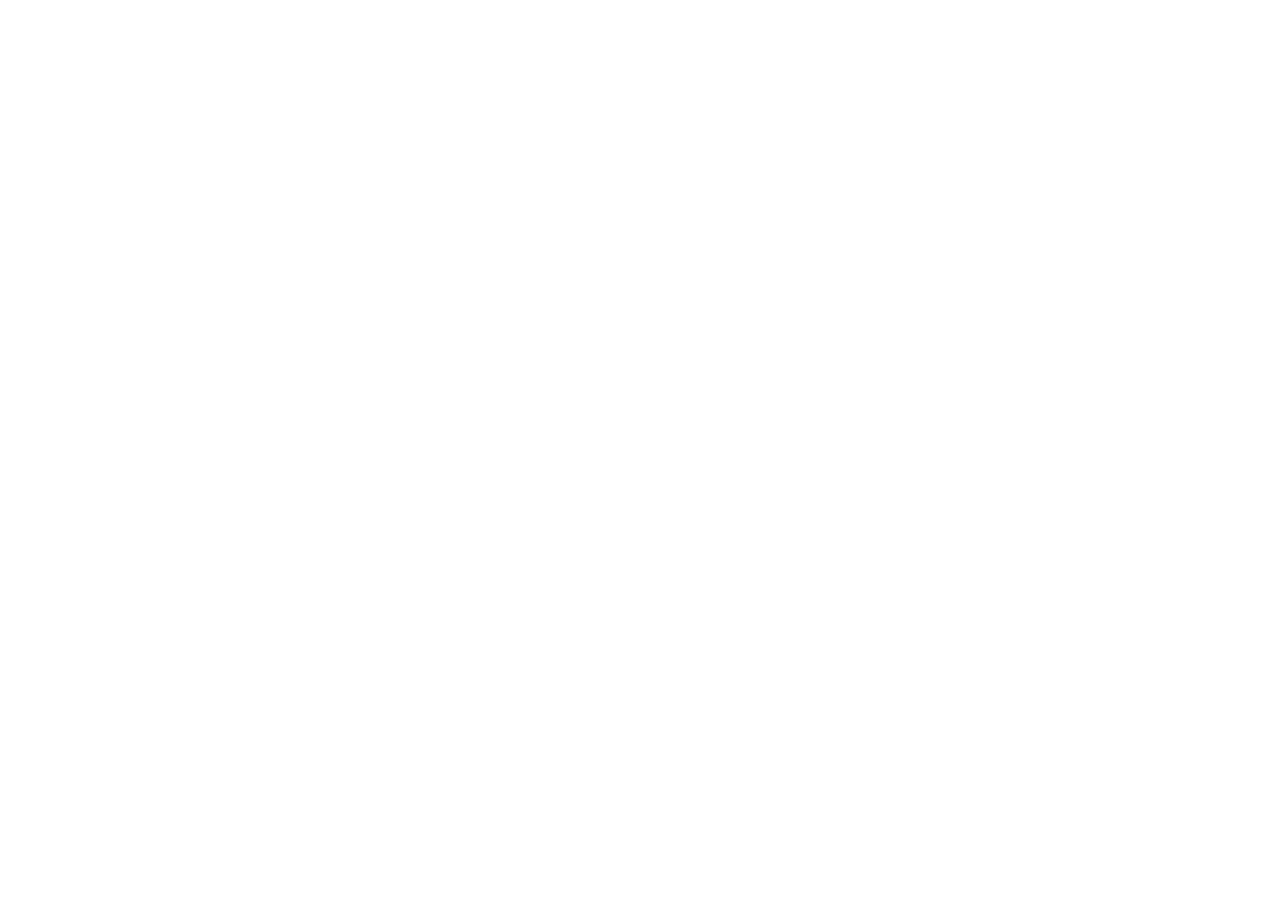
==== index.html @ 01bc5b58 "Added Boilerplate to index.html" ====
<!DOCTYPE html>
<html lang="en">
<head>
    <meta charset="UTF-8">
    <meta name="viewport" content="width=device-width, initial-scale=1.0">
    <title>Recipe</title>
</head>
<body>
    
</body>
</html>
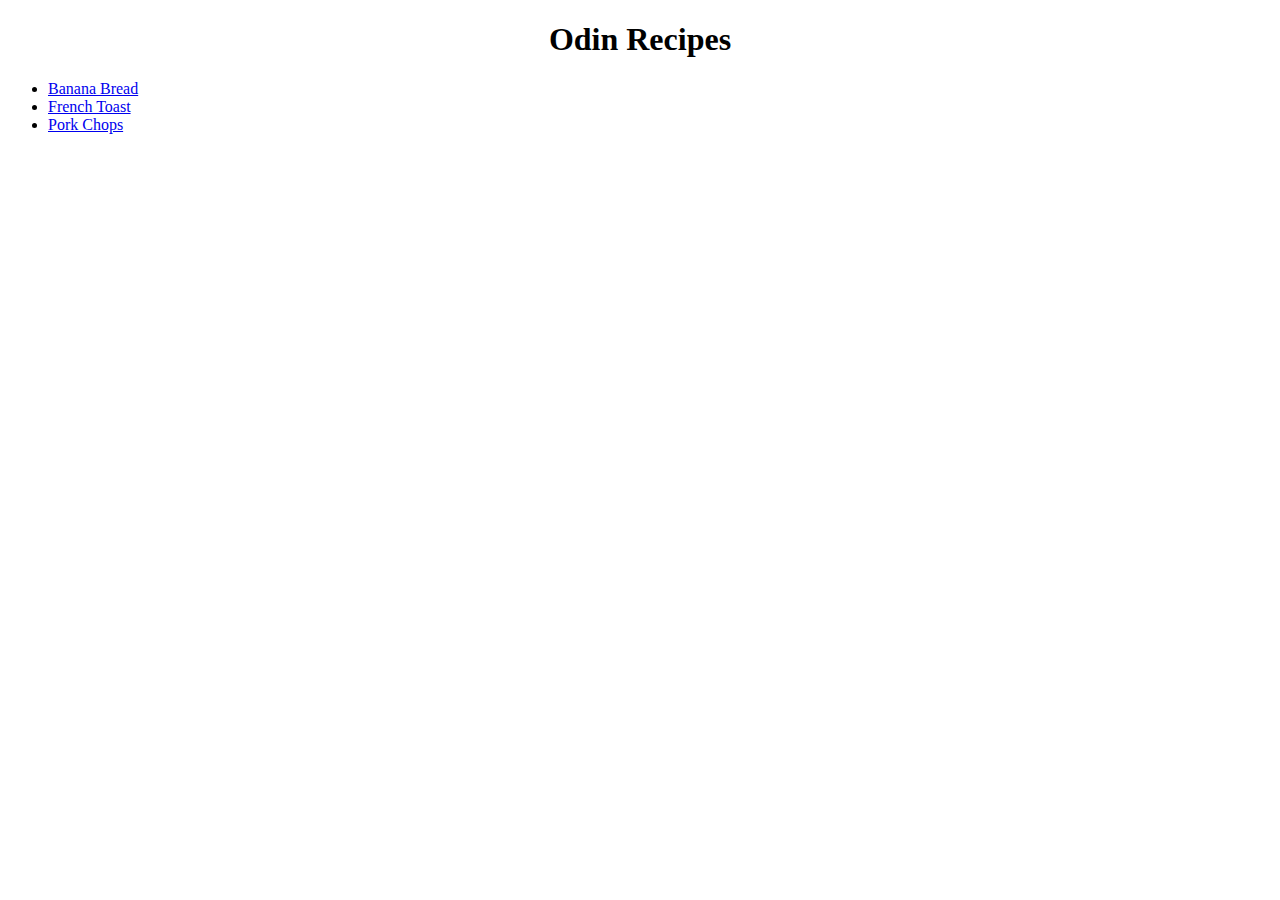
==== commit 3d7353bb: "Add links to recipe pages" ====
--- a/index.html
+++ b/index.html
@@ -3,9 +3,15 @@
 <head>
     <meta charset="UTF-8">
     <meta name="viewport" content="width=device-width, initial-scale=1.0">
-    <title>Recipe</title>
+    <link rel="stylesheet" type="text/css" href="./css/stylesheet.css">
+<title> Odin Recipes Home</title>
 </head>
 <body>
-    
+    <h1> Odin Recipes </h1>
+<ul>
+    <li><a href="recipes/banana-bread.html"> Banana Bread</a></li>
+    <li><a href="recipes/french-toast.html"> French Toast</a></li>
+    <li><a href="recipes/pork-chops.html"> Pork Chops</a></li>
+</ul>
 </body>
 </html>--- a/css/stylesheet.css
+++ b/css/stylesheet.css
@@ -0,0 +1,8 @@
+body {
+    background-color: white;
+}
+
+h1{
+    font-family: copperplate;
+    text-align: center;
+}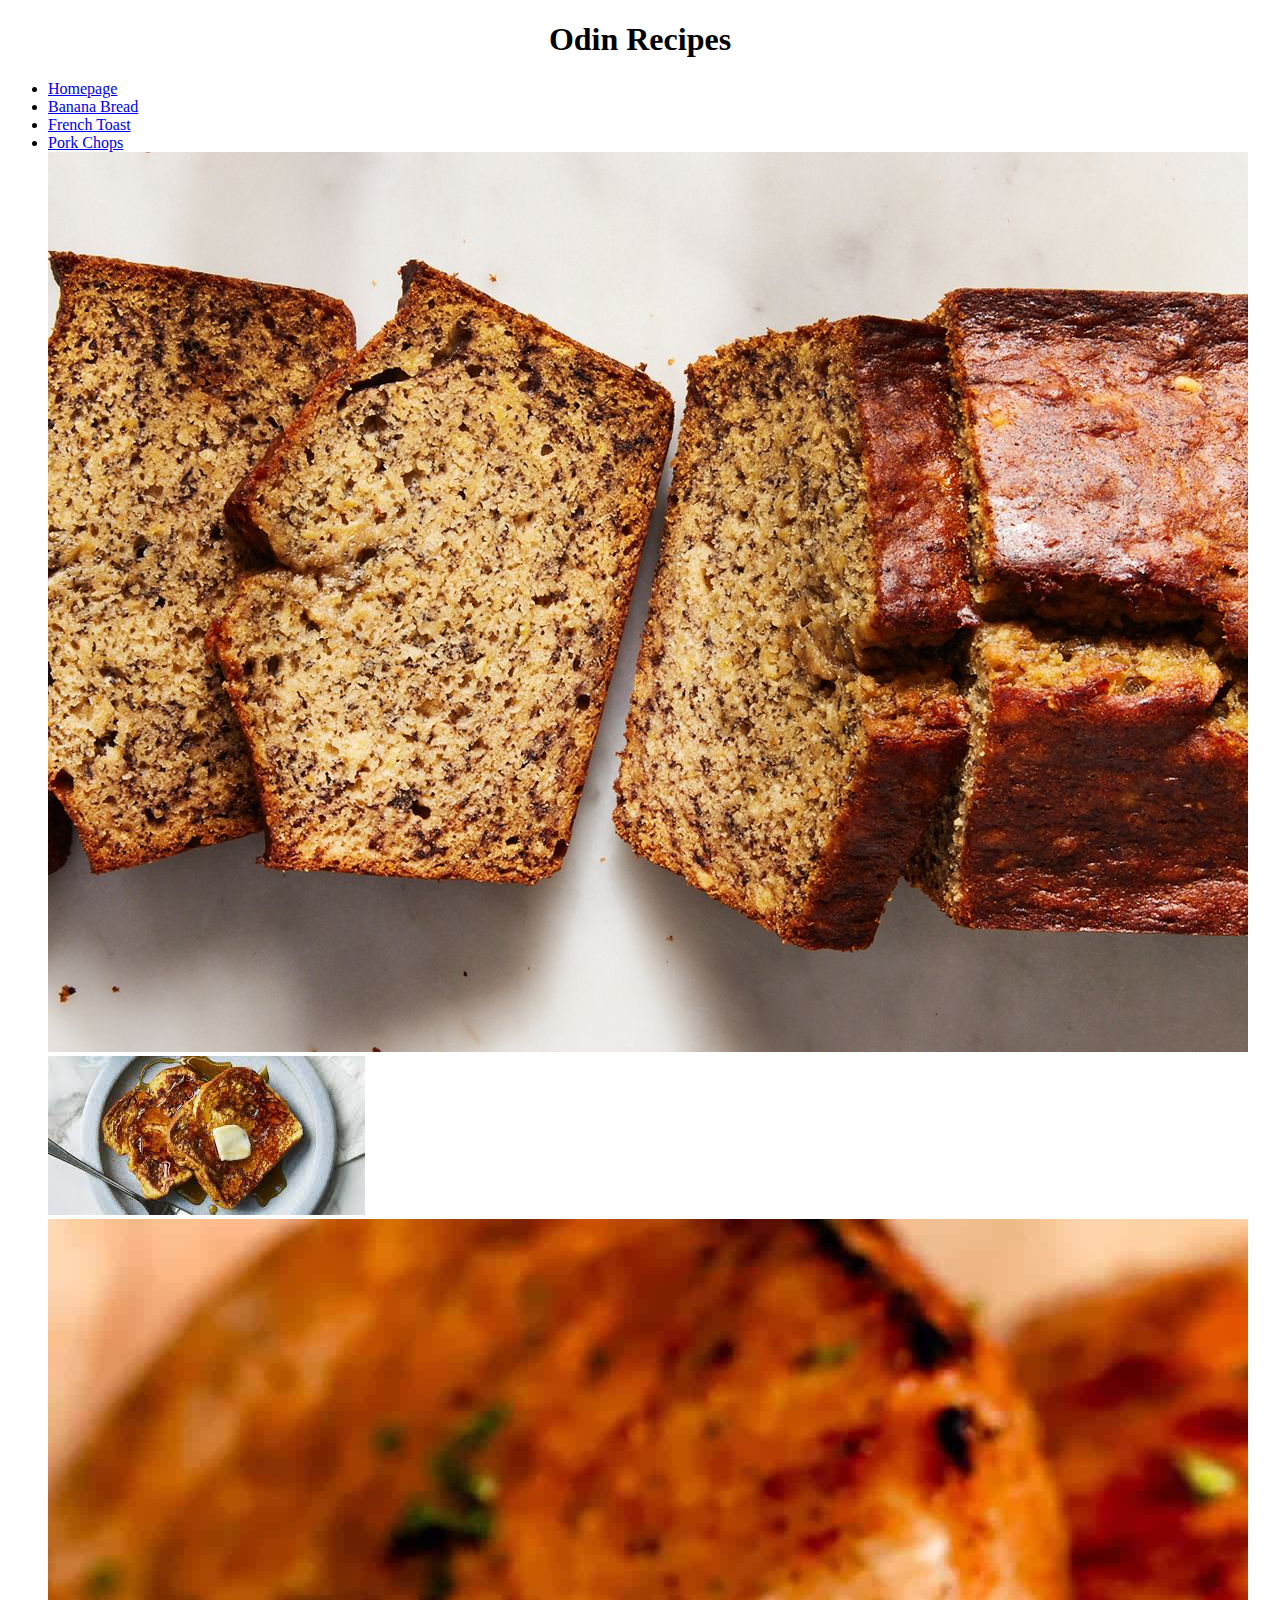
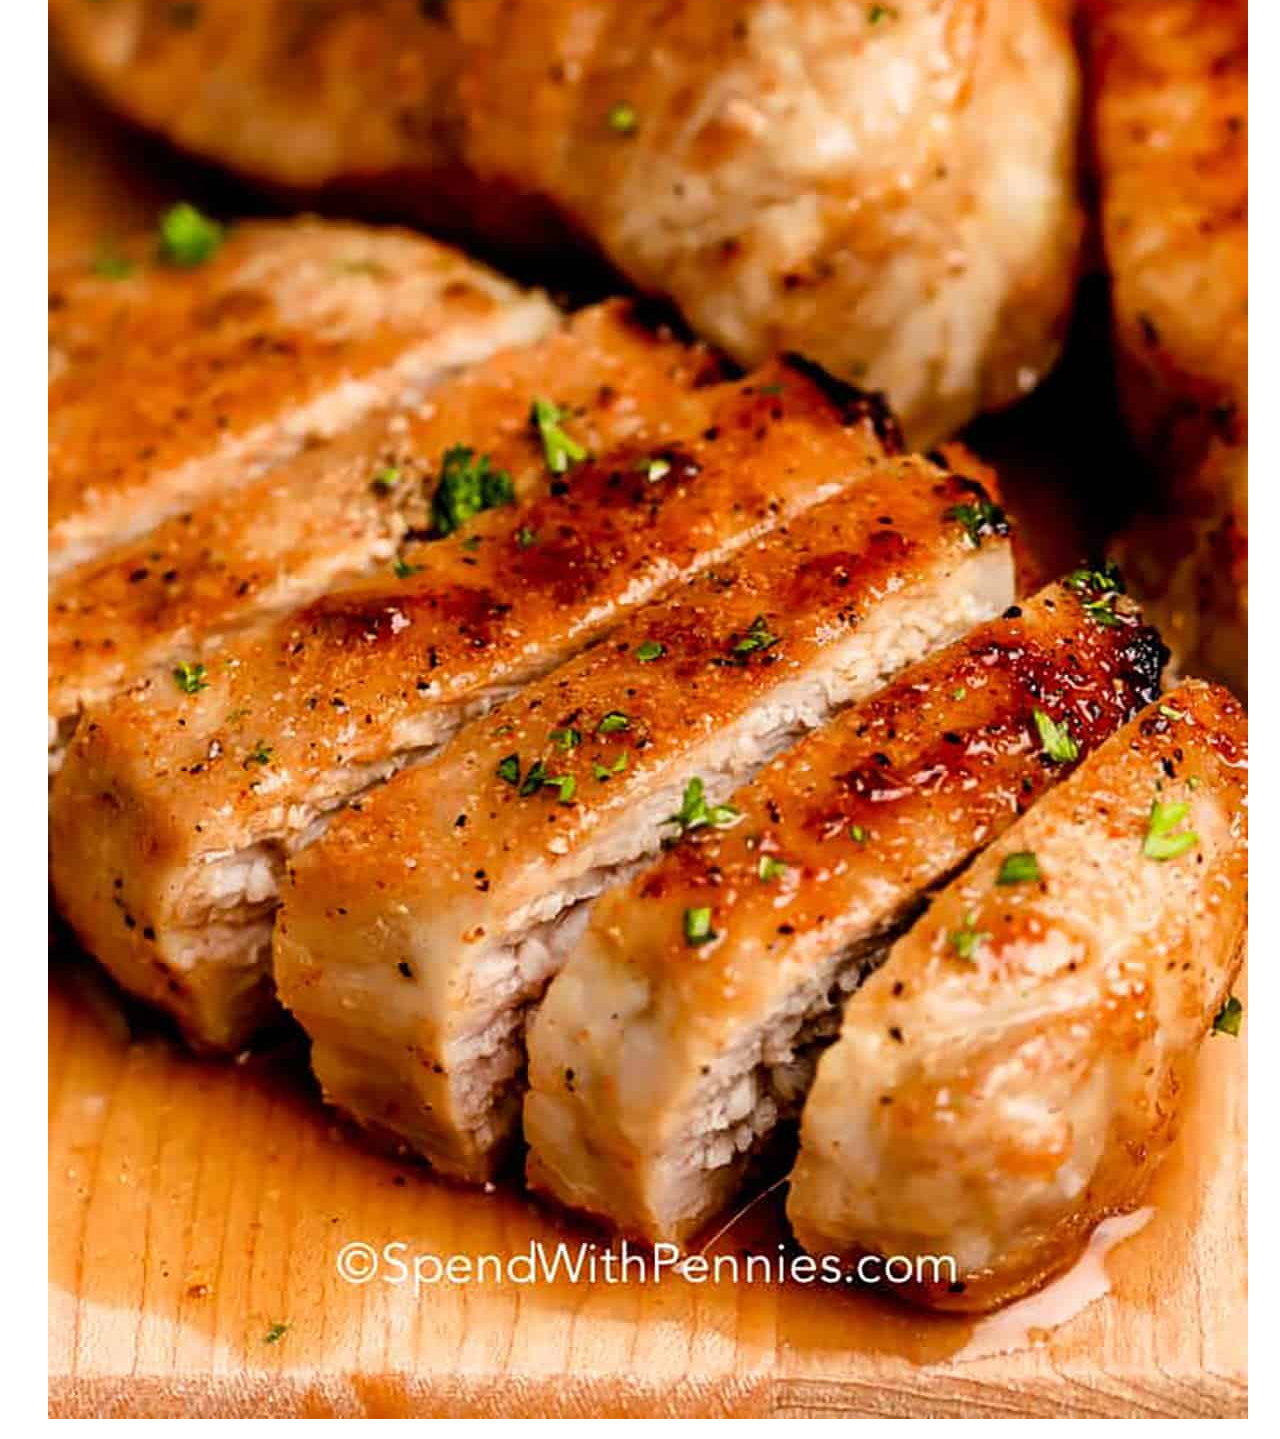
==== commit e4723fe5: "minor tweeks" ====
--- a/index.html
+++ b/index.html
@@ -9,9 +9,14 @@
 <body>
     <h1> Odin Recipes </h1>
 <ul>
+    <li><a href="index.html"> Homepage </a></li>
     <li><a href="recipes/banana-bread.html"> Banana Bread</a></li>
     <li><a href="recipes/french-toast.html"> French Toast</a></li>
     <li><a href="recipes/pork-chops.html"> Pork Chops</a></li>
+
+    <img src="img/banana-bread.jpg" alt="banana Bread"> 
+    <img src="img/french-toast.png" alt="French Toast">
+    <img src="img/pork-chops.jpg" alt="Pork Chops">
 </ul>
 </body>
 </html>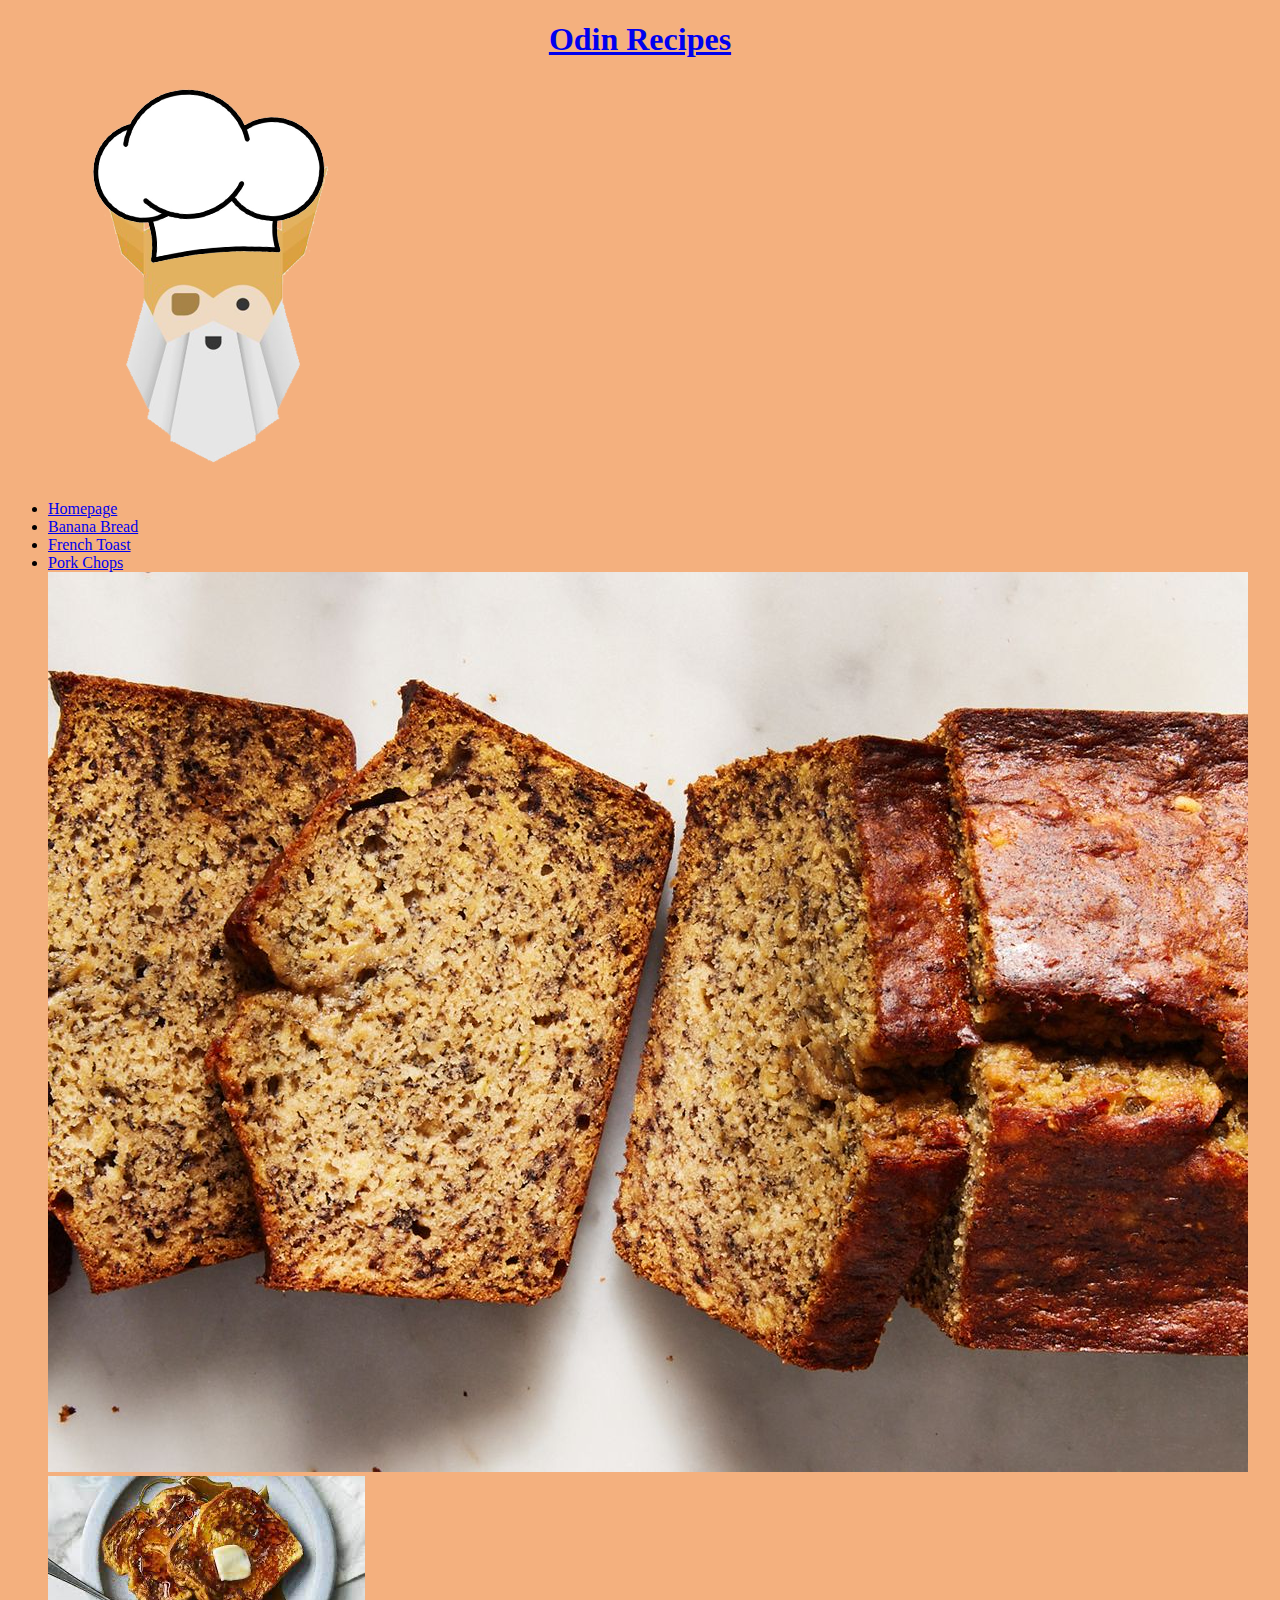
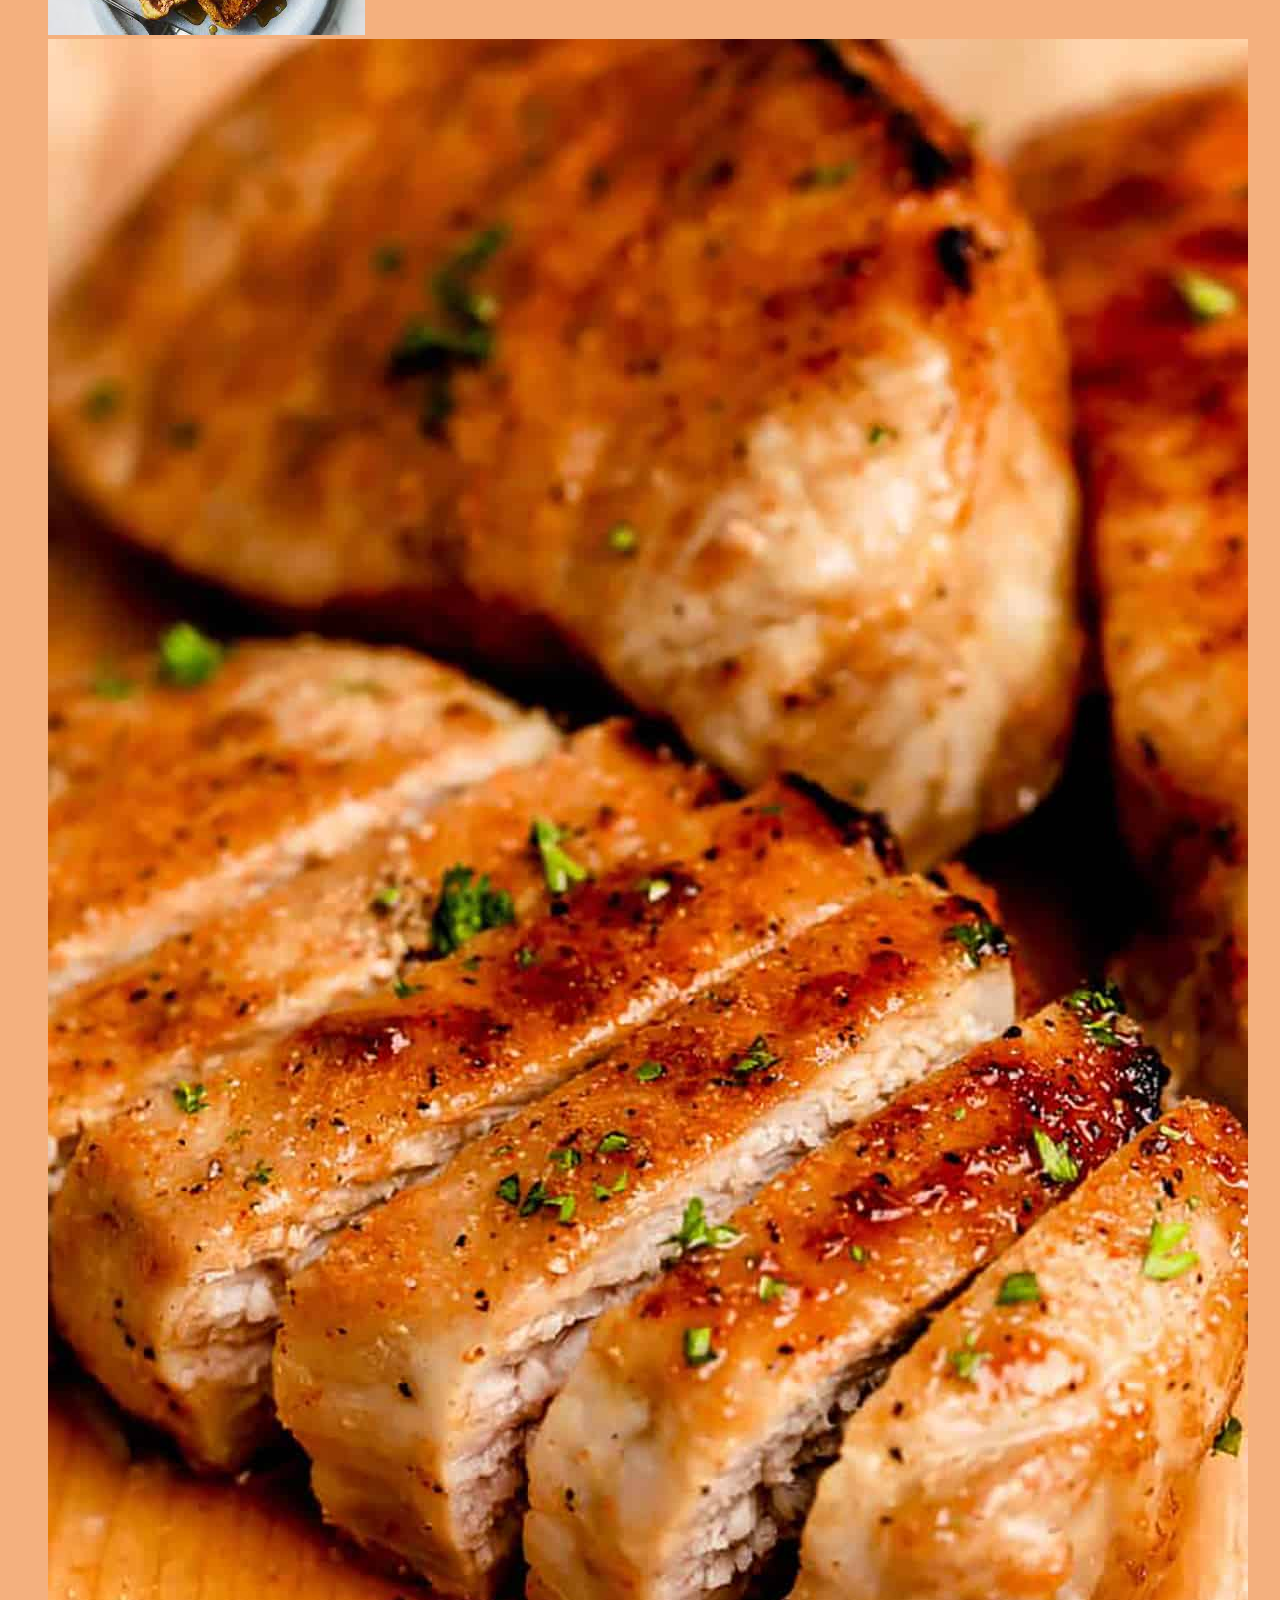
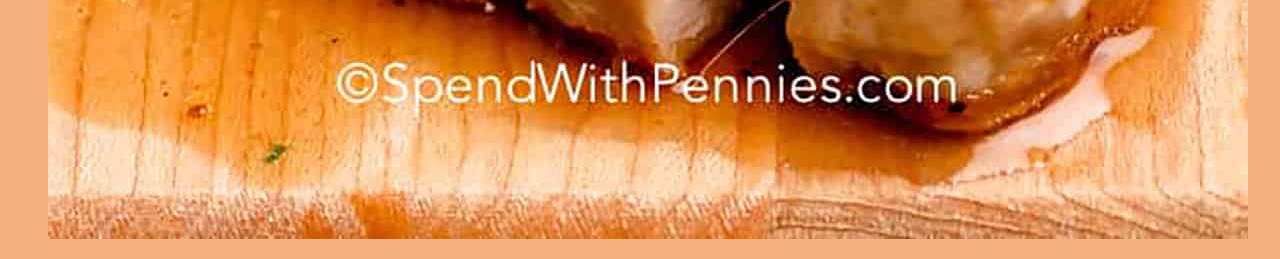
==== commit a1227cde: "minor tweeks and adjustments" ====
--- a/index.html
+++ b/index.html
@@ -7,16 +7,24 @@
 <title> Odin Recipes Home</title>
 </head>
 <body>
-    <h1> Odin Recipes </h1>
+    <div class="background">
+    <h1><a href="index.html"> Odin Recipes </a></h1>
+  <div class="odin-chef"><img src="./img/odin-chef.png" alt="Odin in chef hat"></div>
 <ul>
     <li><a href="index.html"> Homepage </a></li>
     <li><a href="recipes/banana-bread.html"> Banana Bread</a></li>
     <li><a href="recipes/french-toast.html"> French Toast</a></li>
     <li><a href="recipes/pork-chops.html"> Pork Chops</a></li>
-
+<div class="banana-bread">
     <img src="img/banana-bread.jpg" alt="banana Bread"> 
+</div>
+<div class="french-toast">
     <img src="img/french-toast.png" alt="French Toast">
+</div>
+<div class="pork-chops">    
     <img src="img/pork-chops.jpg" alt="Pork Chops">
+</div>
 </ul>
+</div>
 </body>
 </html>--- a/css/stylesheet.css
+++ b/css/stylesheet.css
@@ -1,5 +1,5 @@
 body {
-    background-color: white;
+    background-color: #F4B07E;
 }
 
 h1{
